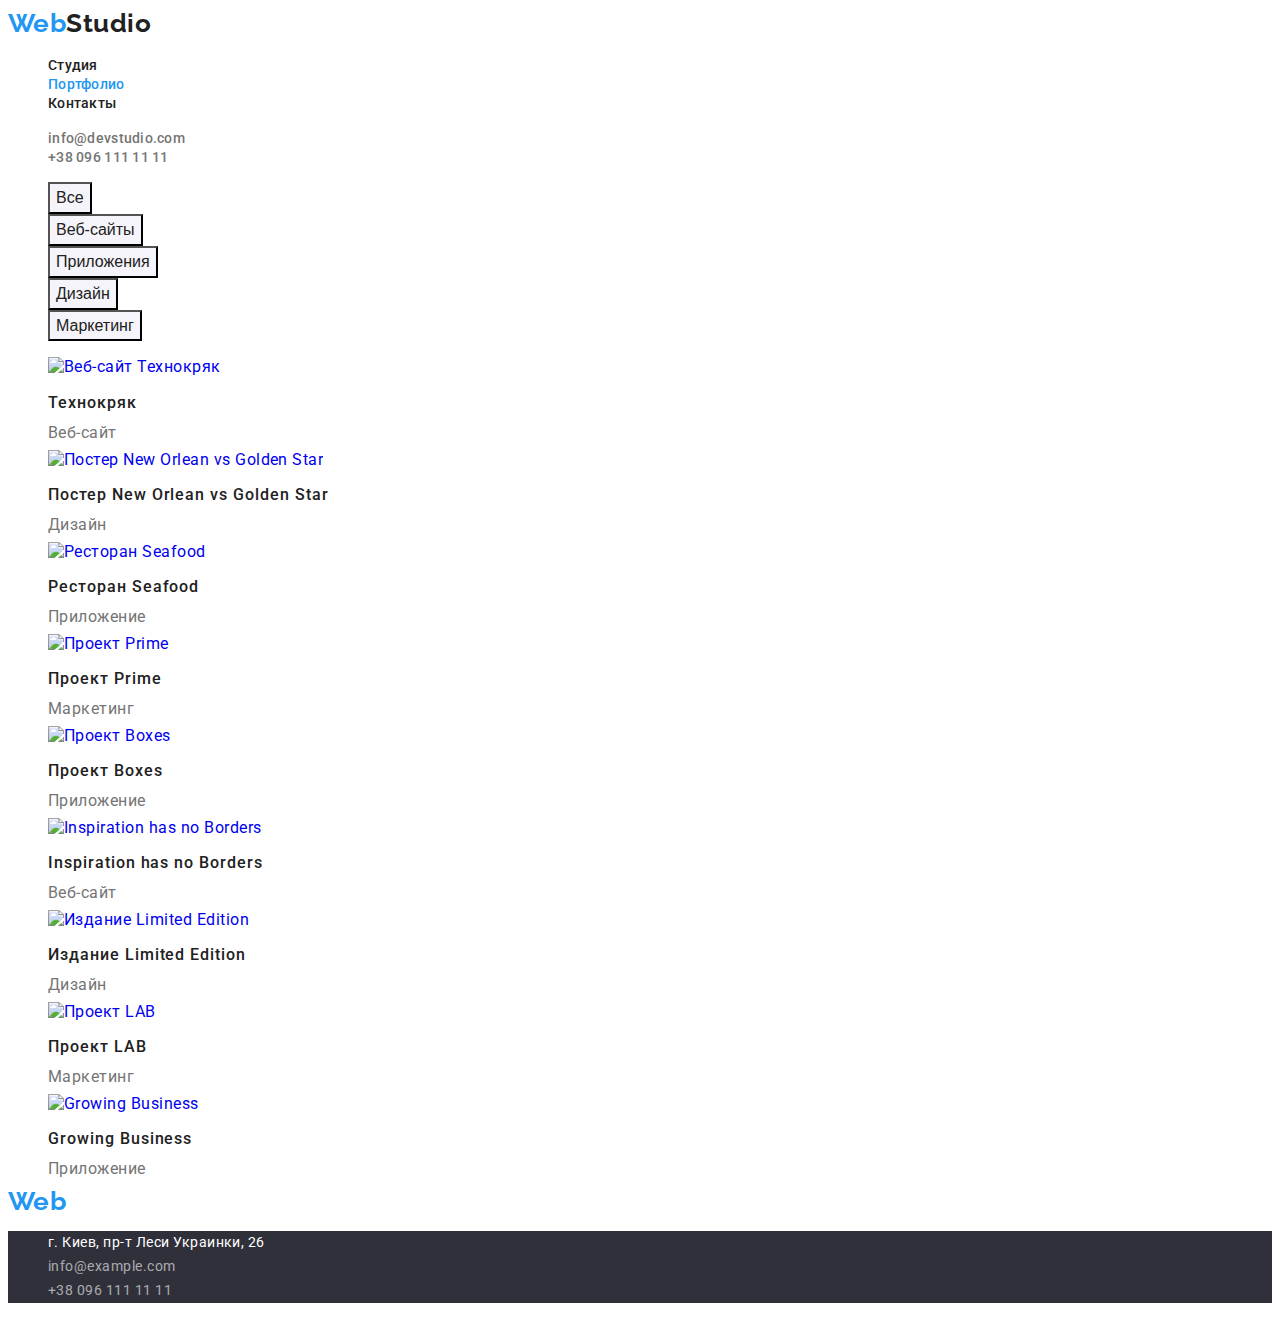
==== portfolio.html @ 20e0d282 "внесены изменения в код" ====
<!DOCTYPE html>
<html lang="ru">
  <head>
    <meta charset="UTF-8" />
    <meta name='viewport" content="width=device-width, initial-scale=1.0' />
    <title>Document</title>
    <link
      href="https://fonts.googleapis.com/css2?family=Oleo+Script&family=Raleway:wght@700&family=Roboto:wght@400;500;700;900&display=swap"
      rel="stylesheet"
    />
    <link rel="stylesheet" href="./css/main.css" />
    <link rel="stylesheet" href="./css/styles.css" />
  </head>
  <body class="styles-body">
    <!-- Шапка -->
    <header>
      <nav>
        <a href="./index.html" class="site-logo">Web<span class="logo-primary">Studio</span></a>

        <ul class="site-nav">
          <li><a href="./index.html" class="link">Студия</a></li>
          <li><a href="./portfolio.html" class="link currant">Портфолио</a></li>
          <li><a href="" class="link">Контакты</a></li>
        </ul>
      </nav>
      <ul class="site-contacts">
        <li><a href="mailto:info@devstudio.com" class="contacts">info@devstudio.com</a></li>
        <li><a href="callto:+380961111111" class="contacts">+38 096 111 11 11</a></li>
      </ul>
    </header>
    <!-- Контент страницы Портфолио -->
    <main>
      <section>
        <!-- Скрытый главный заголовок -->
        <h1 class="visually-hidden">Портфолио</h1>
        <ul class="site-buttons">
          <li><button type="button" class="button">Все</button></li>
          <li><button type="button" class="button">Веб-сайты</button></li>
          <li><button type="button" class="button">Приложения</button></li>
          <li><button type="button" class="button">Дизайн</button></li>
          <li><button type="button" class="button">Маркетинг</button></li>
        </ul>

        <ul class="list-content">
          <li>
            <a href="#">
              <div>
                <img src="./images/technocryak.jpg" alt="Веб-сайт Технокряк" />
              </div>
              <div>
                <h2 class="content">Технокряк</h2>
                <p>Веб-сайт</p>
              </div>
            </a>
          </li>
          <li>
            <a href="#">
              <div>
                <img src="./images/poster.jpg" alt="Постер New Orlean vs Golden Star" />
              </div>
              <div>
                <h2 class="content">Постер New Orlean vs Golden Star</h2>
                <p>Дизайн</p>
              </div>
            </a>
          </li>
          <li>
            <a href="#">
              <div>
                <img src="./images/restaurant.jpg" alt="Ресторан Seafood" />
              </div>
              <div>
                <h2 class="content">Ресторан Seafood</h2>
                <p>Приложение</p>
              </div>
            </a>
          </li>
          <li>
            <a href="#">
              <div>
                <img src="./images/prime.jpg" alt="Проект Prime" />
              </div>
              <div>
                <h2 class="content">Проект Prime</h2>
                <p>Маркетинг</p>
              </div>
            </a>
          </li>
          <li>
            <a href="#">
              <div>
                <img src="./images/boxes.jpg" alt="Проект Boxes" />
              </div>
              <div>
                <h2 class="content">Проект Boxes</h2>
                <p>Приложение</p>
              </div>
            </a>
          </li>
          <li>
            <a href="#">
              <div>
                <img src="./images/inspiration.jpg" alt="Inspiration has no Borders" />
              </div>
              <div>
                <h2 class="content">Inspiration has no Borders</h2>
                <p>Веб-сайт</p>
              </div>
            </a>
          </li>
          <li>
            <a href="#">
              <div>
                <img src="./images/LimitedEdition.jpg" alt="Издание Limited Edition" />
              </div>
              <div>
                <h2 class="content">Издание Limited Edition</h2>
                <p>Дизайн</p>
              </div>
            </a>
          </li>
          <li>
            <a href="#">
              <div>
                <img src="./images/Lab.jpg" alt="Проект LAB" />
              </div>
              <div>
                <h2 class="content">Проект LAB</h2>
                <p>Маркетинг</p>
              </div>
            </a>
          </li>
          <li>
            <a href="#">
              <div>
                <img src="./images/GrowingBusiness.jpg" alt="Growing Business" />
              </div>
              <div>
                <h2 class="content">Growing Business</h2>
                <p>Приложение</p>
              </div>
            </a>
          </li>
        </ul>
      </section>
    </main>
    <!-- Подвал -->
    <footer>
      <a href="./index.html" class="site-logo">Web<span class="logo-secondary">Studio</span></a> <br />
      <div>
        <address class="adress">
          <ul>
            <li><span class="site-adress"> г. Киев, пр-т Леси Украинки, 26 </span> <br /></li>
            <li><a href="mailto:info@example.com" class="feed-back"> info@example.com</a> <br /></li>
            <li><a href="callto:+380961111111" class="feed-back"> +38 096 111 11 11</a> <br /></li>
          </ul>
        </address>
      </div>
    </footer>
  </body>
</html>
---- css/main.css ----
:root {
  --primary-text-color: #757575;
  --title-text-color: #212121;
  --accent-color: #2196f3;
  --white-color: #ffffff;
  --background-color: #2f303a;
  --buttons-color: #f5f4fa;
  --feed-back-color: rgba(255, 255, 255, 0.6);
}
html {
  box-sizing: border-box;
}
*,
*::before,
*::after {
  box-sizing: border-box;
}
.styles-body {
  background: var(--white-color);
  color: var(--primary-text-color);
  font-family: Roboto, sans-serif;
  letter-spacing: 0.03em;
}

ul {
  list-style: none;
}
a {
  text-decoration: none;
}
.container-header-contant {
  padding-left: 15px;
  padding-right: 15px;
  margin-left: auto;
  margin-right: auto;
  width: 1200px;
}
.container-logo {
  margin-top: 24px;
  margin-bottom: 25px;
  width: 145px;
}
.site-logo {
  color: var(--accent-color);
  font-family: Raleway, sans-serif, Oleo Script, cursive;
  font-style: normal;
  font-weight: 700;
  font-size: 26px;
  line-height: 1.19;
}
.site-logo .logo-primary {
  color: var(--title-text-color);
}
.site-logo .logo-secondary {
  color: var(--white-color);
}

.container-list-links {
  margin-top: 32px;
  margin-bottom: 32px;
  width: 294px;
}
.site-nav .link {
  color: var(--title-text-color);
  font-weight: 500;
  font-size: 14px;
  line-height: 1.14;
  letter-spacing: 0.02em;
}
.site-nav .link-contacts {
  color: var(--title-text-color);
  font-weight: 500;
  font-size: 14px;
  line-height: 1.14;
  letter-spacing: 0.02em;
}
.site-nav .link:hover,
.site-nav .link:focus {
  color: var(--accent-color);
}
.site-nav .link.currant {
  color: var(--accent-color);
}
.container-mailto {
  margin-top: 32px;
  margin-bottom: 32px;
  width: 132px;
}
.container-callto {
  margin-top: 32px;
  margin-bottom: 32px;
  width: 122px;
}
.site-contacts .contacts {
  color: var(--primary-text-color);
  font-weight: 500;
  font-size: 14px;
  line-height: 1.14;
  letter-spacing: 0.02em;
}
.site-contacts .contacts:hover,
.site-contacts .contacts:focus {
  color: var(--accent-color);
}
.site-contacts .contacts-currant {
  color: var(--primary-text-color);
  font-weight: 500;
  font-size: 14px;
  line-height: 1.14;
  letter-spacing: 0.02em;
}
.site-contacts .contacts-currant:hover,
.site-contacts .contacts-currant:focus {
  color: var(--accent-color);
}
.adress {
  background: var(--background-color);
  font-style: normal;
  font-weight: 400;
  font-size: 14px;
  line-height: 1.71;
}
.site-adress {
  color: var(--white-color);
}
.feed-back {
  color: var(--feed-back-color);
}
---- css/styles.css ----
/* цвет основного текста #757575;
вторичный цвет #212121;
белый  #FFFFFF;
голубой #2196F3;
белый с прозрачностью  255,255,255,0,6;

 */
/* цвет фона кнопок #F5F4FA;
 */
/* вторичный цвет фона background: #2F303A;
;
 */
/* кастомные св-ва css переменных - с их помощью можем хранить какие-то значения,
 пример (свойство+значение):
 /* :root {
    --primary-text-color: #757575;
    --title-text-color: #212121;
    --accent-color: #2196F3;
    
    далее в файле css: 
    .logo {
        color: var(--accent-color); 
       } 
*/
/* styles for index.html---> */

.container {
  padding-left: 15px;
  padding-right: 15px;
  margin-left: auto;
  margin-right: auto;
  width: 1200px;
  outline: 2px solid tomato;
}
.hero {
  padding-top: 200px;
  padding-bottom: 200px;
  background: var(--background-color);
  letter-spacing: 0.06rem;
  outline: 2px solid tomato;
}
.hero-content {
  display: flex;
  flex-direction: column;
  align-items: center;
}

.hero .hero-title {
  margin-top: 0;
  margin-bottom: 0;
  width: 696px;
  color: var(--white-color);
  font-weight: 900;
  font-size: 44px;
  line-height: 1.36;
  text-transform: uppercase;
  text-align: center;
}
.hero .main-button {
  margin-top: 30px;
  width: 200px;
  border-radius: 4px;
  padding: 10px 32px;
  color: var(--white-color);
  background-color: var(--accent-color);
  font-weight: 700;
  font-size: 16px;
  line-height: 1.87;
  text-align: center;
}
.feature-section {
  padding-top: 94px;
  padding-bottom: 94px;
}
.feature-list {
  display: flex;
  align-items: center;
  padding: 0px;
}
.feature-list .title {
  padding-top: 0;
  padding-bottom: 10px;
  margin: 0;
  color: var(--title-text-color);
  font-size: 14px;
  line-height: 1.14;
  text-transform: uppercase;
  text-align: left;
}
.feature-list p {
  padding-right: 30px;
  margin: 0;
  font-weight: 400;
  font-size: 14px;
  line-height: 1.71;
}
.section-aboute {
  display: flex;
  flex-direction: column;
  align-items: center;
}
.section-title {
  color: var(--title-text-color);
  margin: 0;
  width: 376px;
  font-size: 36px;
  line-height: 1.16;
}
/* .list-images {
  width: 370px;
  margin-right: 30px;
}
.item-img:nth-child(3n) {
  margin-right: 0;
} */
.team-list .team {
  color: var(--title-text-color);
  font-weight: 500;
  font-size: 16px;
  line-height: 1.87;
}
.team-list p {
  font-weight: 400;
  font-size: 16px;
  line-height: 1.87;
}
.footer-adress {
  background: var(--background-color);
}
.adress {
  font-style: normal;
  font-weight: 400;
  font-size: 14px;
  line-height: 1.71;
}
.site-adress {
  color: var(--white-color);
}
.feed-back {
  color: var(--feed-back-color);
}

/* styles for portfolio.html ---> */
.visually-hidden {
  position: absolute !important;
  clip: rect(1px 1px 1px 1px);
  clip: rect(1px, 1px, 1px, 1px);
  padding: 0 !important;
  border: 0 !important;
  height: 1px !important;
  width: 1px !important;
  overflow: hidden;
}
.site-buttons .button {
  color: var(--title-text-color);
  background-color: var(--buttons-color);
  font-weight: 500;
  font-size: 16px;
  line-height: 1.62;
}
.site-buttons .button:hover,
.site-buttons .button:focus {
  background: var(--accent-color);
  color: var(--white-color);
}

.list-content .content {
  color: var(--title-text-color);
  font-weight: 500;
  font-size: 16px;
  line-height: 1.62;
  letter-spacing: 0.06em;
}
p {
  color: var(--primary-text-color);
  font-size: 16px;
  font-weight: 400;
  line-height: 1.87px;
}
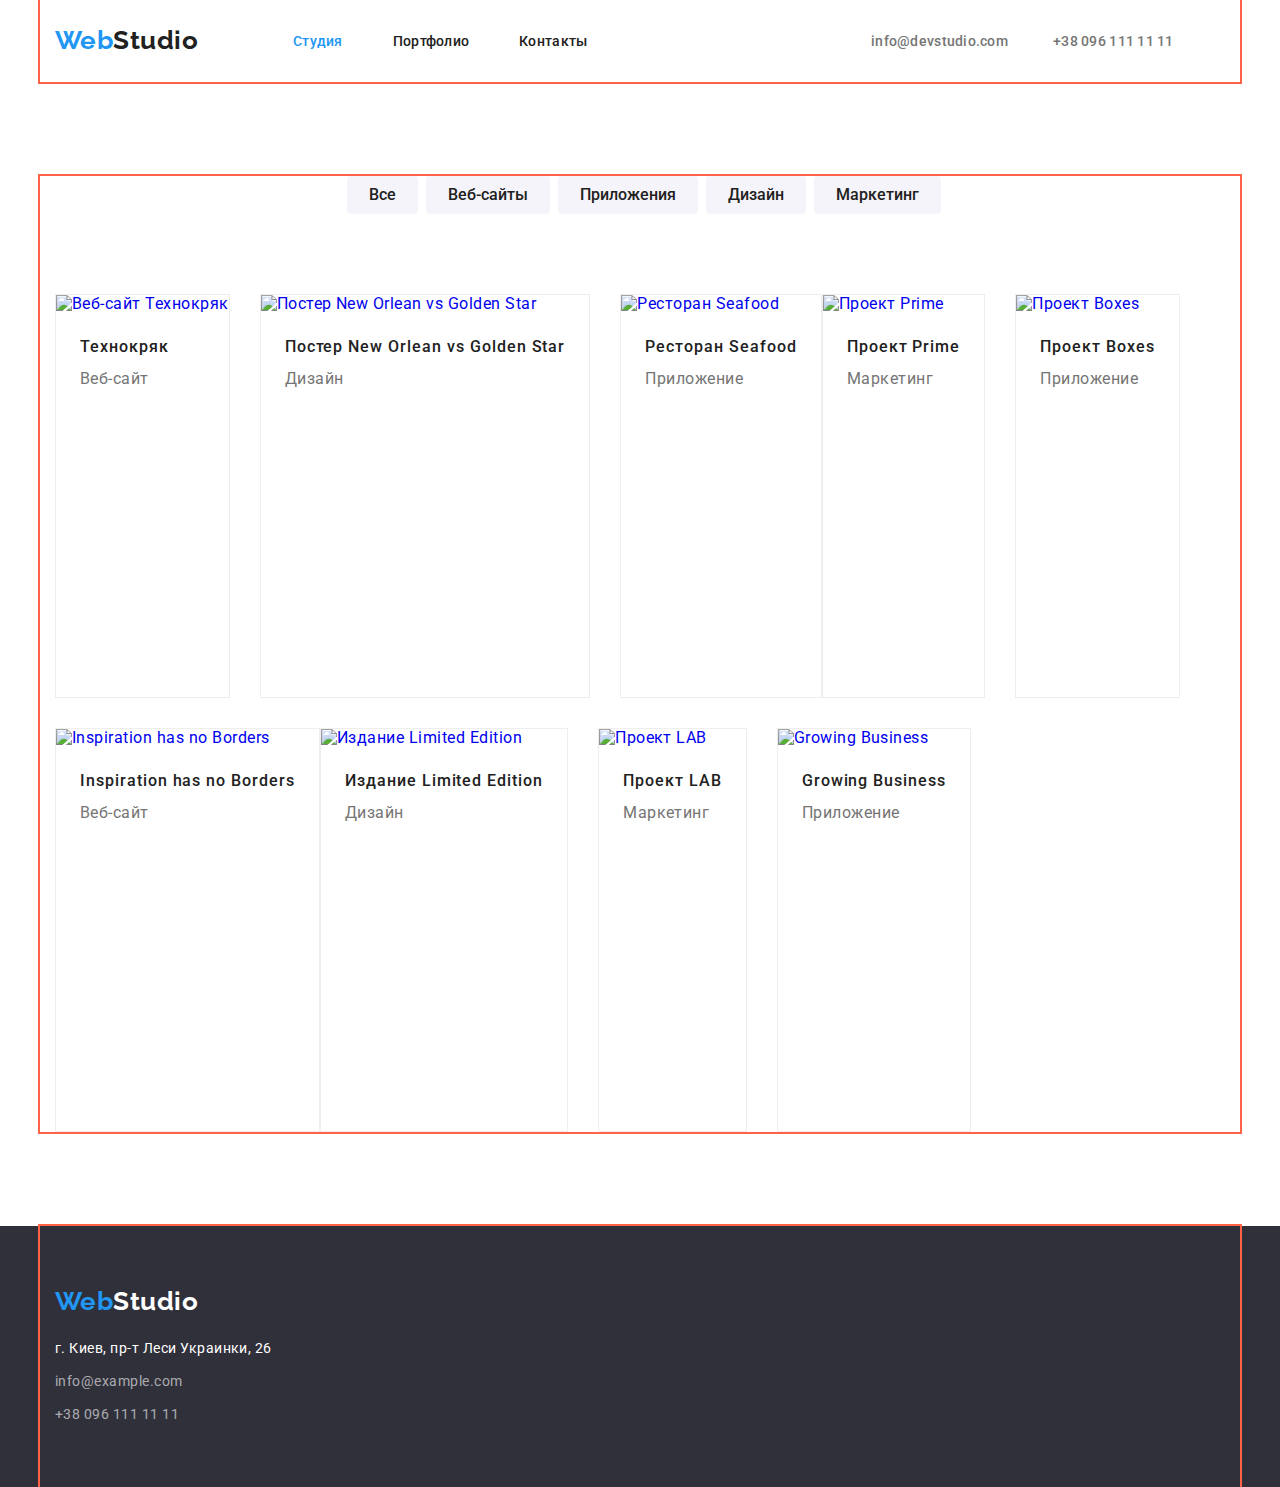
==== commit 12b22747: "внесены стили геометрии и позиционирование" ====
--- a/portfolio.html
+++ b/portfolio.html
@@ -2,159 +2,177 @@
 <html lang="ru">
   <head>
     <meta charset="UTF-8" />
-    <meta name='viewport" content="width=device-width, initial-scale=1.0' />
+    <meta name="viewport" content="width=device-width, initial-scale=1.0" />
     <title>Document</title>
+    <link rel="preconnect" href="https://fonts.gstatic.com" />
     <link
       href="https://fonts.googleapis.com/css2?family=Oleo+Script&family=Raleway:wght@700&family=Roboto:wght@400;500;700;900&display=swap"
       rel="stylesheet"
+    />
+    <link
+      rel="stylesheet"
+      href="https://cdnjs.cloudflare.com/ajax/libs/modern-normalize/1.0.0/modern-normalize.min.css"
     />
     <link rel="stylesheet" href="./css/main.css" />
     <link rel="stylesheet" href="./css/styles.css" />
   </head>
   <body class="styles-body">
     <!-- Шапка -->
-    <header>
-      <nav>
-        <a href="./index.html" class="site-logo">Web<span class="logo-primary">Studio</span></a>
-
-        <ul class="site-nav">
-          <li><a href="./index.html" class="link">Студия</a></li>
-          <li><a href="./portfolio.html" class="link currant">Портфолио</a></li>
-          <li><a href="" class="link">Контакты</a></li>
+    <header class="header">
+      <div class="container">
+        <nav class="navigation-site">
+          <div class="container-logo">
+            <a href="./index.html" class="site-logo">Web<span class="logo-primary">Studio</span></a>
+          </div>
+          <ul class="site-nav">
+            <li><a href="./index.html" class="link currant">Студия</a></li>
+            <li><a href="./portfolio.html" class="link">Портфолио</a></li>
+            <li><a href="" class="link link-contacts">Контакты</a></li>
+          </ul>
+        </nav>
+        <ul class="site-contacts">
+          <li class="container-mailto">
+            <a href="mailto:info@devstudio.com" class="contacts-currant">info@devstudio.com</a>
+          </li>
+          <li class="container-callto"><a href="callto:+380961111111" class="contacts">+38 096 111 11 11</a></li>
         </ul>
-      </nav>
-      <ul class="site-contacts">
-        <li><a href="mailto:info@devstudio.com" class="contacts">info@devstudio.com</a></li>
-        <li><a href="callto:+380961111111" class="contacts">+38 096 111 11 11</a></li>
-      </ul>
+      </div>
     </header>
     <!-- Контент страницы Портфолио -->
     <main>
-      <section>
-        <!-- Скрытый главный заголовок -->
-        <h1 class="visually-hidden">Портфолио</h1>
-        <ul class="site-buttons">
-          <li><button type="button" class="button">Все</button></li>
-          <li><button type="button" class="button">Веб-сайты</button></li>
-          <li><button type="button" class="button">Приложения</button></li>
-          <li><button type="button" class="button">Дизайн</button></li>
-          <li><button type="button" class="button">Маркетинг</button></li>
-        </ul>
+      <section class="portfolio">
+        <div class="container">
+          <!-- Скрытый главный заголовок -->
+          <h1 class="visually-hidden">Портфолио</h1>
+          <ul class="site-buttons">
+            <li class="button-items"><button type="button" class="button">Все</button></li>
+            <li class="button-items"><button type="button" class="button">Веб-сайты</button></li>
+            <li class="button-items"><button type="button" class="button">Приложения</button></li>
+            <li class="button-items"><button type="button" class="button">Дизайн</button></li>
+            <li class="button-items"><button type="button" class="button">Маркетинг</button></li>
+          </ul>
 
-        <ul class="list-content">
-          <li>
-            <a href="#">
-              <div>
-                <img src="./images/technocryak.jpg" alt="Веб-сайт Технокряк" />
-              </div>
-              <div>
-                <h2 class="content">Технокряк</h2>
-                <p>Веб-сайт</p>
-              </div>
-            </a>
-          </li>
-          <li>
-            <a href="#">
-              <div>
-                <img src="./images/poster.jpg" alt="Постер New Orlean vs Golden Star" />
-              </div>
-              <div>
-                <h2 class="content">Постер New Orlean vs Golden Star</h2>
-                <p>Дизайн</p>
-              </div>
-            </a>
-          </li>
-          <li>
-            <a href="#">
-              <div>
-                <img src="./images/restaurant.jpg" alt="Ресторан Seafood" />
-              </div>
-              <div>
-                <h2 class="content">Ресторан Seafood</h2>
-                <p>Приложение</p>
-              </div>
-            </a>
-          </li>
-          <li>
-            <a href="#">
-              <div>
-                <img src="./images/prime.jpg" alt="Проект Prime" />
-              </div>
-              <div>
-                <h2 class="content">Проект Prime</h2>
-                <p>Маркетинг</p>
-              </div>
-            </a>
-          </li>
-          <li>
-            <a href="#">
-              <div>
-                <img src="./images/boxes.jpg" alt="Проект Boxes" />
-              </div>
-              <div>
-                <h2 class="content">Проект Boxes</h2>
-                <p>Приложение</p>
-              </div>
-            </a>
-          </li>
-          <li>
-            <a href="#">
-              <div>
-                <img src="./images/inspiration.jpg" alt="Inspiration has no Borders" />
-              </div>
-              <div>
-                <h2 class="content">Inspiration has no Borders</h2>
-                <p>Веб-сайт</p>
-              </div>
-            </a>
-          </li>
-          <li>
-            <a href="#">
-              <div>
-                <img src="./images/LimitedEdition.jpg" alt="Издание Limited Edition" />
-              </div>
-              <div>
-                <h2 class="content">Издание Limited Edition</h2>
-                <p>Дизайн</p>
-              </div>
-            </a>
-          </li>
-          <li>
-            <a href="#">
-              <div>
-                <img src="./images/Lab.jpg" alt="Проект LAB" />
-              </div>
-              <div>
-                <h2 class="content">Проект LAB</h2>
-                <p>Маркетинг</p>
-              </div>
-            </a>
-          </li>
-          <li>
-            <a href="#">
-              <div>
-                <img src="./images/GrowingBusiness.jpg" alt="Growing Business" />
-              </div>
-              <div>
-                <h2 class="content">Growing Business</h2>
-                <p>Приложение</p>
-              </div>
-            </a>
-          </li>
-        </ul>
+          <ul class="list-content">
+            <li class="list-content-item">
+              <a href="#">
+                <div class="img-portfolio-items">
+                  <img src="./images/technocryak.jpg" alt="Веб-сайт Технокряк" />
+                </div>
+                <div class="content-portfolio">
+                  <h2 class="project-name">Технокряк</h2>
+                  <p class="type">Веб-сайт</p>
+                </div>
+              </a>
+            </li>
+            <li class="list-content-item">
+              <a href="#">
+                <div class="img-portfolio-items">
+                  <img src="./images/poster.jpg" alt="Постер New Orlean vs Golden Star" />
+                </div>
+                <div class="content-portfolio">
+                  <h2 class="project-name">Постер New Orlean vs Golden Star</h2>
+                  <p class="type">Дизайн</p>
+                </div>
+              </a>
+            </li>
+            <li class="list-content-item">
+              <a href="#">
+                <div class="img-portfolio-items">
+                  <img src="./images/restaurant.jpg" alt="Ресторан Seafood" />
+                </div>
+                <div class="content-portfolio">
+                  <h2 class="project-name">Ресторан Seafood</h2>
+                  <p class="type">Приложение</p>
+                </div>
+              </a>
+            </li>
+            <li class="list-content-item">
+              <a href="#">
+                <div class="img-portfolio-items">
+                  <img src="./images/prime.jpg" alt="Проект Prime" />
+                </div>
+                <div class="content-portfolio">
+                  <h2 class="project-name">Проект Prime</h2>
+                  <p class="type">Маркетинг</p>
+                </div>
+              </a>
+            </li>
+            <li class="list-content-item">
+              <a href="#">
+                <div class="img-portfolio-items">
+                  <img src="./images/boxes.jpg" alt="Проект Boxes" />
+                </div>
+                <div class="content-portfolio">
+                  <h2 class="project-name">Проект Boxes</h2>
+                  <p class="type">Приложение</p>
+                </div>
+              </a>
+            </li>
+            <li class="list-content-item">
+              <a href="#">
+                <div class="img-portfolio-items">
+                  <img src="./images/inspiration.jpg" alt="Inspiration has no Borders" />
+                </div>
+                <div class="content-portfolio">
+                  <h2 class="project-name">Inspiration has no Borders</h2>
+                  <p class="type">Веб-сайт</p>
+                </div>
+              </a>
+            </li>
+            <li class="list-content-item">
+              <a href="#">
+                <div class="img-portfolio-items">
+                  <img src="./images/LimitedEdition.jpg" alt="Издание Limited Edition" />
+                </div>
+                <div class="content-portfolio">
+                  <h2 class="project-name">Издание Limited Edition</h2>
+                  <p class="type">Дизайн</p>
+                </div>
+              </a>
+            </li>
+            <li class="list-content-item">
+              <a href="#">
+                <div class="img-portfolio-items">
+                  <img src="./images/Lab.jpg" alt="Проект LAB" />
+                </div>
+                <div class="content-portfolio">
+                  <h2 class="project-name">Проект LAB</h2>
+                  <p class="type">Маркетинг</p>
+                </div>
+              </a>
+            </li>
+            <li class="list-content-item">
+              <a href="#">
+                <div class="img-portfolio-items">
+                  <img src="./images/GrowingBusiness.jpg" alt="Growing Business" />
+                </div>
+                <div class="content-portfolio">
+                  <h2 class="project-name">Growing Business</h2>
+                  <p class="type">Приложение</p>
+                </div>
+              </a>
+            </li>
+          </ul>
+        </div>
       </section>
     </main>
     <!-- Подвал -->
-    <footer>
-      <a href="./index.html" class="site-logo">Web<span class="logo-secondary">Studio</span></a> <br />
-      <div>
-        <address class="adress">
-          <ul>
-            <li><span class="site-adress"> г. Киев, пр-т Леси Украинки, 26 </span> <br /></li>
-            <li><a href="mailto:info@example.com" class="feed-back"> info@example.com</a> <br /></li>
-            <li><a href="callto:+380961111111" class="feed-back"> +38 096 111 11 11</a> <br /></li>
-          </ul>
-        </address>
+    <footer class="footer-adress">
+      <div class="container">
+        <div class="footer-container">
+          <a href="./index.html" class="site-logo">Web<span class="logo-secondary">Studio</span></a> <br />
+          <address class="adress">
+            <ul>
+              <li class="adress-item"><span class="site-adress"> г. Киев, пр-т Леси Украинки, 26 </span> <br /></li>
+              <li class="feed-back-item">
+                <a href="mailto:info@example.com" class="feed-back"> info@example.com</a> <br />
+              </li>
+              <li class="feed-back-item">
+                <a href="callto:+380961111111" class="feed-back"> +38 096 111 11 11</a> <br />
+              </li>
+            </ul>
+          </address>
+        </div>
       </div>
     </footer>
   </body>
--- a/css/main.css
+++ b/css/main.css
@@ -7,37 +7,48 @@
   --buttons-color: #f5f4fa;
   --feed-back-color: rgba(255, 255, 255, 0.6);
 }
-html {
-  box-sizing: border-box;
-}
-*,
-*::before,
-*::after {
-  box-sizing: border-box;
-}
+
 .styles-body {
   background: var(--white-color);
   color: var(--primary-text-color);
   font-family: Roboto, sans-serif;
   letter-spacing: 0.03em;
 }
+h1,
+h2,
+h3,
+h4,
+h5,
+h6,
+p {
+  margin: 0;
+}
 
 ul {
   list-style: none;
+  margin: 0;
+  padding: 0;
 }
 a {
   text-decoration: none;
 }
-.container-header-contant {
-  padding-left: 15px;
-  padding-right: 15px;
-  margin-left: auto;
-  margin-right: auto;
-  width: 1200px;
+img {
+  display: block;
+  max-width: 100%;
+  height: auto;
+}
+.header > .container {
+  display: flex;
+  align-items: center;
+}
+.navigation-site {
+  display: flex;
+  align-items: center;
 }
 .container-logo {
   margin-top: 24px;
   margin-bottom: 25px;
+  margin-right: 93px;
   width: 145px;
 }
 .site-logo {
@@ -58,10 +69,19 @@
 .container-list-links {
   margin-top: 32px;
   margin-bottom: 32px;
+  margin-right: auto;
   width: 294px;
+}
+.site-nav {
+  display: flex;
+  align-items: center;
+  margin-right: auto;
 }
 .site-nav .link {
   color: var(--title-text-color);
+  margin-top: 32px;
+  margin-bottom: 32px;
+  margin-right: 50px;
   font-weight: 500;
   font-size: 14px;
   line-height: 1.14;
@@ -84,12 +104,19 @@
 .container-mailto {
   margin-top: 32px;
   margin-bottom: 32px;
+  margin-right: 50px;
   width: 132px;
 }
 .container-callto {
   margin-top: 32px;
   margin-bottom: 32px;
+  margin-right: 50px;
   width: 122px;
+}
+.site-contacts {
+  display: flex;
+  align-items: center;
+  margin-left: auto;
 }
 .site-contacts .contacts {
   color: var(--primary-text-color);
@@ -113,6 +140,11 @@
 .site-contacts .contacts-currant:focus {
   color: var(--accent-color);
 }
+.footer-container {
+  width: 270px;
+  padding: 60px 0px;
+  align-items: center;
+}
 .adress {
   background: var(--background-color);
   font-style: normal;
--- a/css/styles.css
+++ b/css/styles.css
@@ -23,13 +23,12 @@
        } 
 */
 /* styles for index.html---> */
-
 .container {
+  width: 1200px;
   padding-left: 15px;
   padding-right: 15px;
   margin-left: auto;
   margin-right: auto;
-  width: 1200px;
   outline: 2px solid tomato;
 }
 .hero {
@@ -46,9 +45,8 @@
 }
 
 .hero .hero-title {
-  margin-top: 0;
-  margin-bottom: 0;
-  width: 696px;
+  margin: 0 auto;
+  max-width: 696px;
   color: var(--white-color);
   font-weight: 900;
   font-size: 44px;
@@ -58,7 +56,7 @@
 }
 .hero .main-button {
   margin-top: 30px;
-  width: 200px;
+  min-width: 200px;
   border-radius: 4px;
   padding: 10px 32px;
   color: var(--white-color);
@@ -78,9 +76,8 @@
   padding: 0px;
 }
 .feature-list .title {
-  padding-top: 0;
+  margin: 0;
   padding-bottom: 10px;
-  margin: 0;
   color: var(--title-text-color);
   font-size: 14px;
   line-height: 1.14;
@@ -94,39 +91,68 @@
   font-size: 14px;
   line-height: 1.71;
 }
-.section-aboute {
-  display: flex;
-  flex-direction: column;
-  align-items: center;
-}
+
 .section-title {
   color: var(--title-text-color);
-  margin: 0;
-  width: 376px;
+  margin-bottom: 50px;
   font-size: 36px;
   line-height: 1.16;
-}
-/* .list-images {
-  width: 370px;
-  margin-right: 30px;
-}
-.item-img:nth-child(3n) {
-  margin-right: 0;
-} */
+  text-align: center;
+}
+.list-images {
+  display: flex;
+  flex-wrap: wrap;
+  margin-left: -30px;
+  padding-top: 50px;
+  padding-bottom: 94px;
+}
+.list-images > .item-img {
+  margin-left: 30px;
+  flex-basis: calc(100% / 3- 30px);
+}
+.section-team {
+  padding-top: 94px;
+  padding-bottom: 94px;
+  background-color: #f5f4fa;
+}
+.team-list {
+  display: flex;
+  flex-wrap: wrap;
+  margin-left: -30px;
+  margin-top: -30px;
+}
+.team-list-img {
+  width: 270px;
+  flex-basis: calc(100% / 4 - 30px);
+  margin-left: 30px;
+  margin-top: 30px;
+  background-color: #ffffff;
+  box-shadow: 0px 1px 3px rgba(0, 0, 0, 0.12), 0px 1px 1px rgba(0, 0, 0, 0.14), 0px 2px 1px rgba(0, 0, 0, 0.2);
+  border-radius: 0px 0px 4px 4px;
+}
+.team-cards {
+  text-align: center;
+  padding: 30px 59px;
+}
 .team-list .team {
   color: var(--title-text-color);
   font-weight: 500;
   font-size: 16px;
   line-height: 1.87;
+  margin-top: 30px;
 }
 .team-list p {
   font-weight: 400;
   font-size: 16px;
   line-height: 1.87;
+  margin-top: 10px;
 }
 .footer-adress {
   background: var(--background-color);
 }
+.adress-item {
+  padding-top: 20px;
+}
 .adress {
   font-style: normal;
   font-weight: 400;
@@ -135,6 +161,9 @@
 }
 .site-adress {
   color: var(--white-color);
+}
+.feed-back-item {
+  padding-top: 9px;
 }
 .feed-back {
   color: var(--feed-back-color);
@@ -151,29 +180,67 @@
   width: 1px !important;
   overflow: hidden;
 }
+
+.site-buttons {
+  display: flex;
+  justify-content: center;
+  margin-bottom: 50px;
+}
+.button-items {
+  margin-left: 8px;
+}
 .site-buttons .button {
   color: var(--title-text-color);
+  margin: 0 auto;
+  padding: 6px 22px;
   background-color: var(--buttons-color);
   font-weight: 500;
   font-size: 16px;
   line-height: 1.62;
+  border: #ffffff;
+  border-radius: 4px;
 }
 .site-buttons .button:hover,
 .site-buttons .button:focus {
   background: var(--accent-color);
   color: var(--white-color);
 }
-
-.list-content .content {
+.portfolio {
+  padding: 94px 0px;
+}
+.list-content {
+  display: flex;
+  flex-wrap: wrap;
+}
+.list-content-item {
+  max-width: 370px;
+  min-height: 404px;
+  margin-top: 30px;
+  background: #ffffff;
+  border: 1px solid #eeeeee;
+}
+.list-content-item:not(:nth-child(3n)) {
+  margin-right: 30px;
+}
+.list-content-item:nth-last-child(-n + 3) {
+  margin-bottom: 0;
+}
+.content-portfolio {
+  padding: 20px 24px;
+}
+
+.list-content .project-name {
   color: var(--title-text-color);
   font-weight: 500;
   font-size: 16px;
   line-height: 1.62;
   letter-spacing: 0.06em;
 }
-p {
+.list-content .type {
+  margin-top: 4px;
   color: var(--primary-text-color);
   font-size: 16px;
   font-weight: 400;
-  line-height: 1.87px;
-}
+  line-height: 1.87;
+  letter-spacing: 0.03em;
+}
